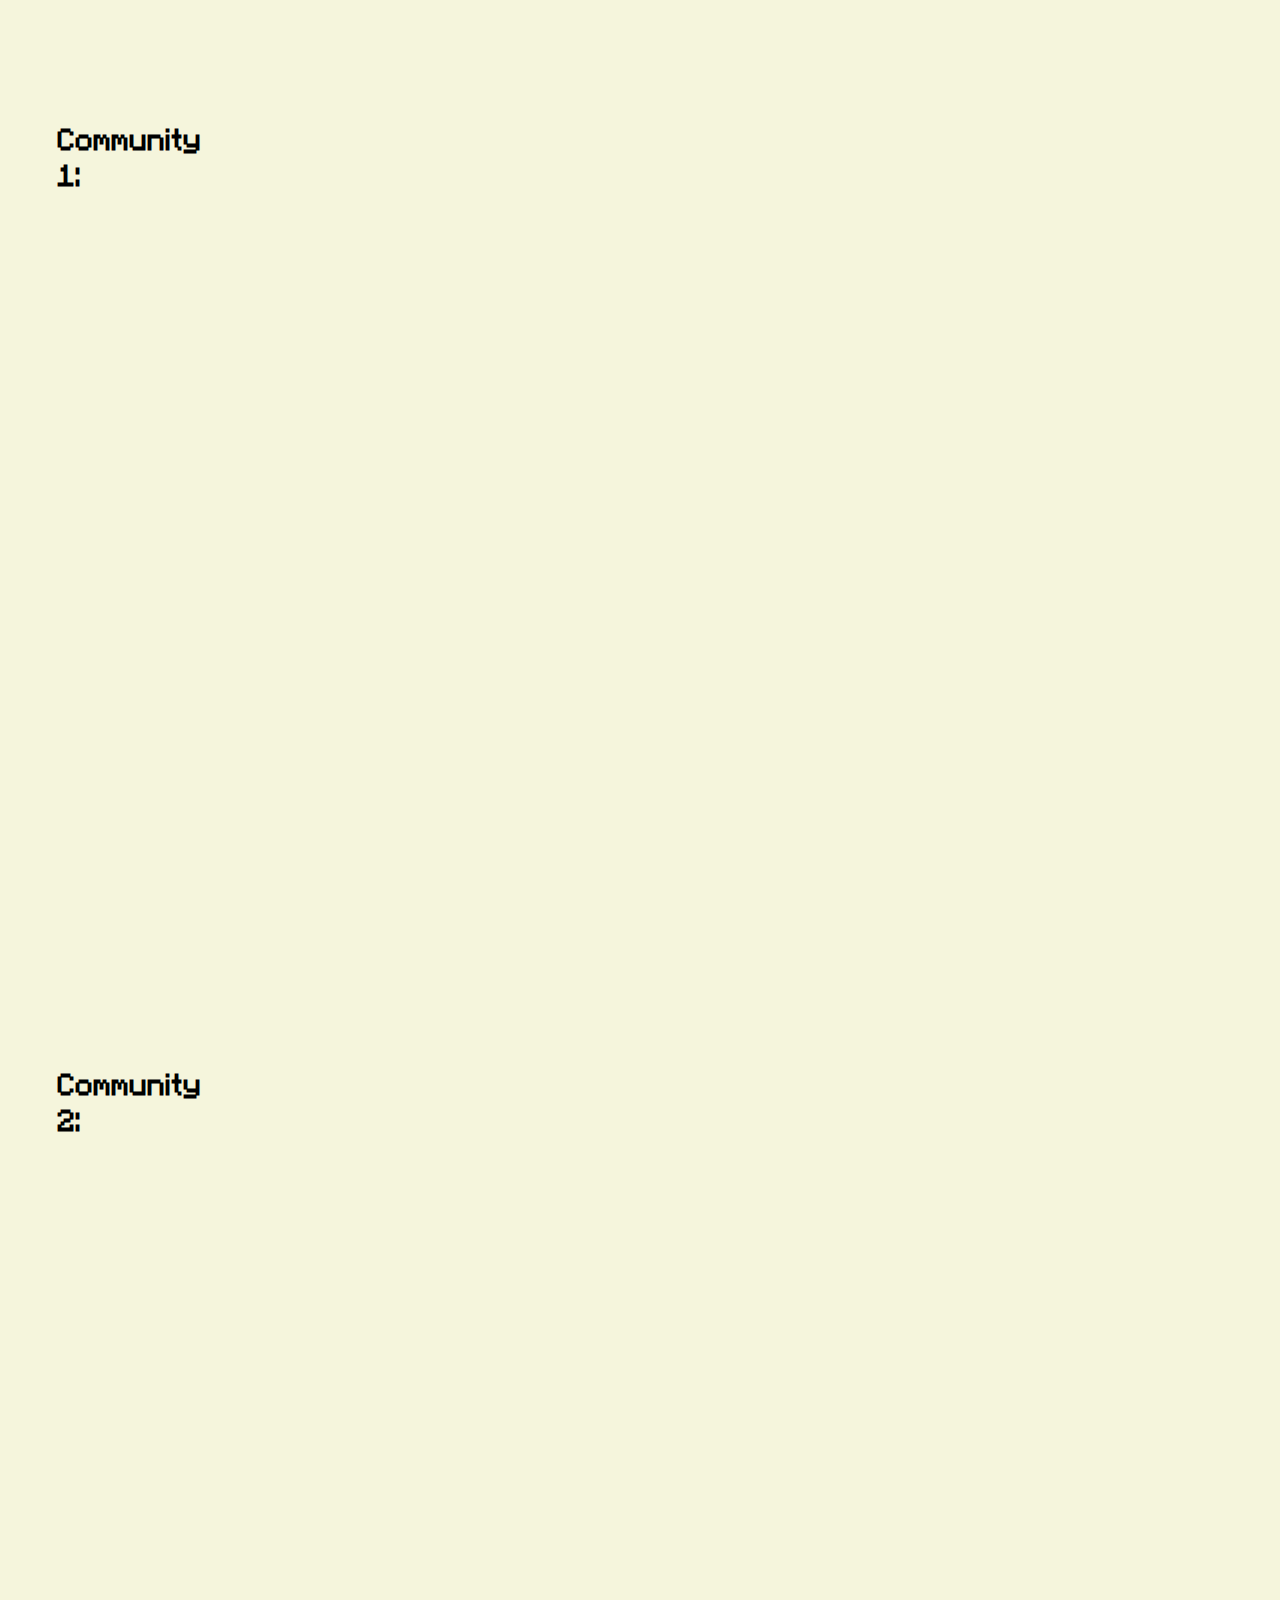
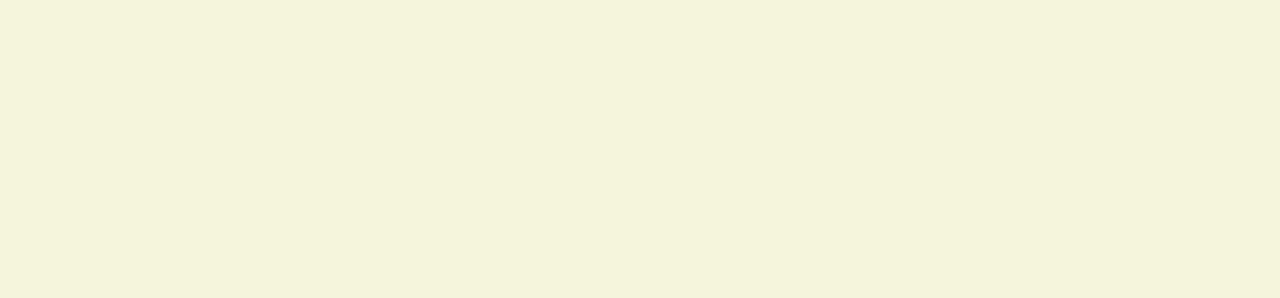
==== community.html @ 1f144e31 "initial commit" ====
<!DOCTYPE html>
<html lang="en">
<head>
    <meta charset="UTF-8">
    <meta name="viewport" content="width=device-width, initial-scale=1.0">
    <title>Forensic</title>
    <link rel="stylesheet" href="css/forensic.css">
</head>
<body>
    <div class="F">
        <h2 id="namepdf">Community 1:</h2><iframe id="PDF" src="Papers/COMMUNITY MEDICINE -  PAPER 1 COMPILED PDF.pdf" frameborder="0"></iframe>
    </div>
    <div class="F">
        <h2 id="namepdf">Community 2:</h2><iframe id="PDF" src="Papers/COMMUNITY MEDICINE - PAPER 2 COMPILED PDF.pdf" frameborder="0"></iframe>
    </div>
</body>
</html>
---- css/forensic.css ----
@font-face {
    font-family: Minecraftia;
    src: url(Minecraftia.ttf);
}

body {
    background-color: beige;
    font-family: 'Minecraftia';
    font-weight: normal;
    font-style: normal; 
}

.Heading {
    text-align: center;
    padding-top: 20px;
}

#PDF {
    display: flex;
    width: 1000px;
    height: 895px;
    margin-left: 100px;
}

.F {
    display: flex;
    margin-top: 50px;

}

#namepdf{
    padding: 50px
}
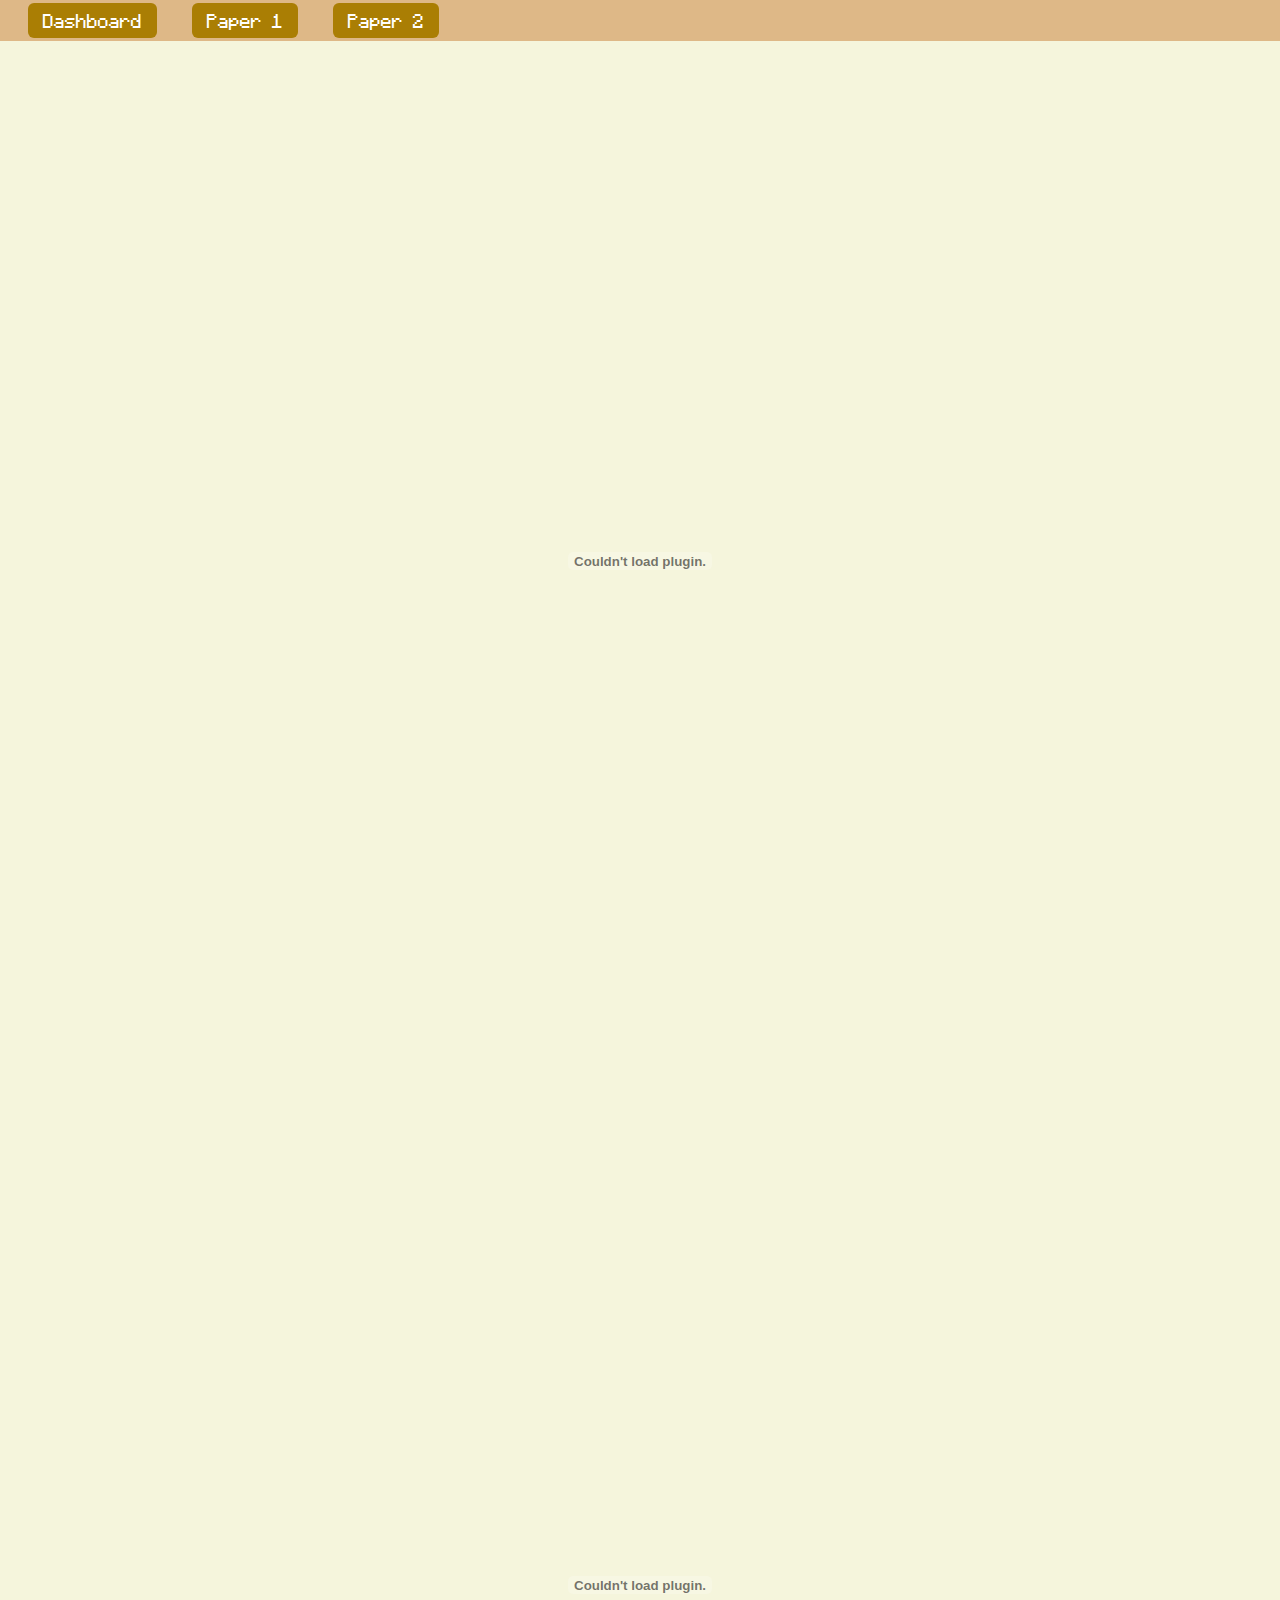
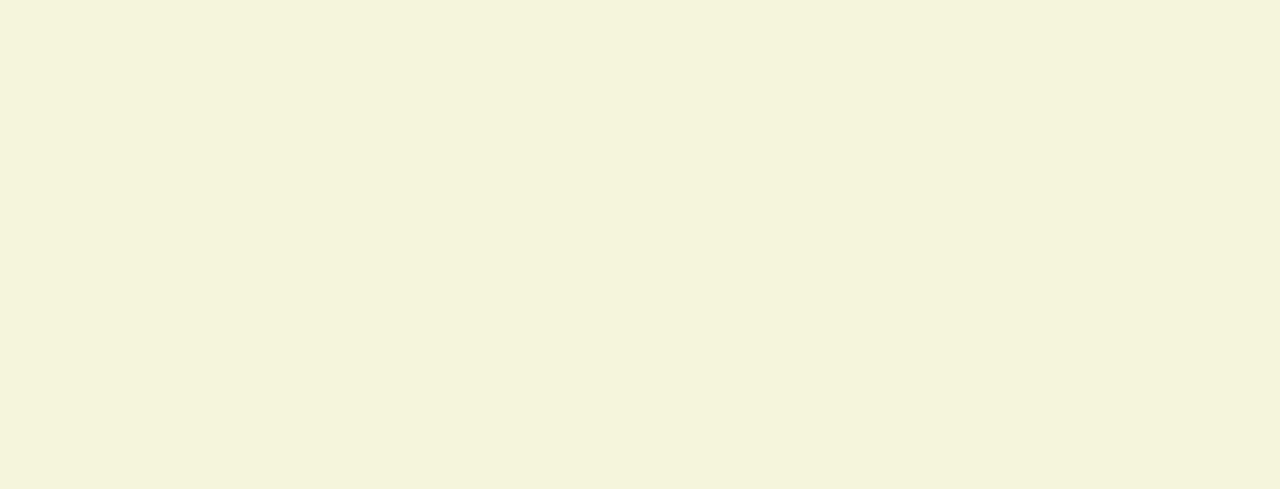
==== commit 23b842d0: "updated community" ====
--- a/community.html
+++ b/community.html
@@ -3,15 +3,21 @@
 <head>
     <meta charset="UTF-8">
     <meta name="viewport" content="width=device-width, initial-scale=1.0">
-    <title>Forensic</title>
+    <title>Commmunity</title>
     <link rel="stylesheet" href="css/forensic.css">
+    <script src="script.js" defer></script>
 </head>
 <body>
-    <div class="F">
-        <h2 id="namepdf">Community 1:</h2><iframe id="PDF" src="Papers/COMMUNITY MEDICINE -  PAPER 1 COMPILED PDF.pdf" frameborder="0"></iframe>
+    <div class="navbar">
+        <a href="index.html"><button>Dashboard</button></a>
+        <button id="paperbutton" data-tab-target="#paper1">Paper 1</button>
+        <button id="paperbutton" data-tab-target="#paper2">Paper 2</button>
     </div>
-    <div class="F">
-        <h2 id="namepdf">Community 2:</h2><iframe id="PDF" src="Papers/COMMUNITY MEDICINE - PAPER 2 COMPILED PDF.pdf" frameborder="0"></iframe>
+    <div class="F" id="paper1">
+        <embed src="Papers/COMMUNITY MEDICINE -  PAPER 1 COMPILED PDF.pdf#toolbar=0" height="1000" width="900"/> 
+    </div>
+    <div class="F" id="paper2">    
+        <embed src="Papers/COMMUNITY MEDICINE -  PAPER 1 COMPILED PDF.pdf#toolbar=0" height="1000" width="900"/> 
     </div>
 </body>
 </html>--- a/css/forensic.css
+++ b/css/forensic.css
@@ -8,6 +8,7 @@
     font-family: 'Minecraftia';
     font-weight: normal;
     font-style: normal; 
+    margin: 0px;
 }
 
 .Heading {
@@ -15,19 +16,52 @@
     padding-top: 20px;
 }
 
-#PDF {
-    display: flex;
-    width: 1000px;
-    height: 895px;
-    margin-left: 100px;
+.navbar {
+    border: burlywood solid;
+    background-color: burlywood;
+    overflow: hidden;
+    height: 35px;
 }
 
 .F {
-    display: flex;
-    margin-top: 50px;
-
+    max-width: fit-content;
+    margin-left: auto;
+    margin-right: auto;
+    margin-top: 20px;
 }
 
-#namepdf{
-    padding: 50px
+button {
+  font-family: Minecraftia;
+  padding: 6px 15px;
+  margin-left: 25px;
+  font-size: 15px;
+  text-align: center;
+  cursor: pointer;
+  outline: none;
+  color: #fff;
+  background-color: #aa7e04;
+  border: none;
+  border-radius: 6px;
 }
+
+button:hover {background-color: #3e8e41}
+
+button:active {
+  background-color: #523107;
+  box-shadow: 0 5px #666;
+  transform: translateY(4px);
+}
+
+.forensic{
+    max-width: fit-content;
+    margin-left: auto;
+    margin-right: auto;
+    margin-top: 100px;
+}
+
+.community{
+   max-width: fit-content;
+    margin-left: auto;
+    margin-right: auto;
+    margin-top: 50px; 
+}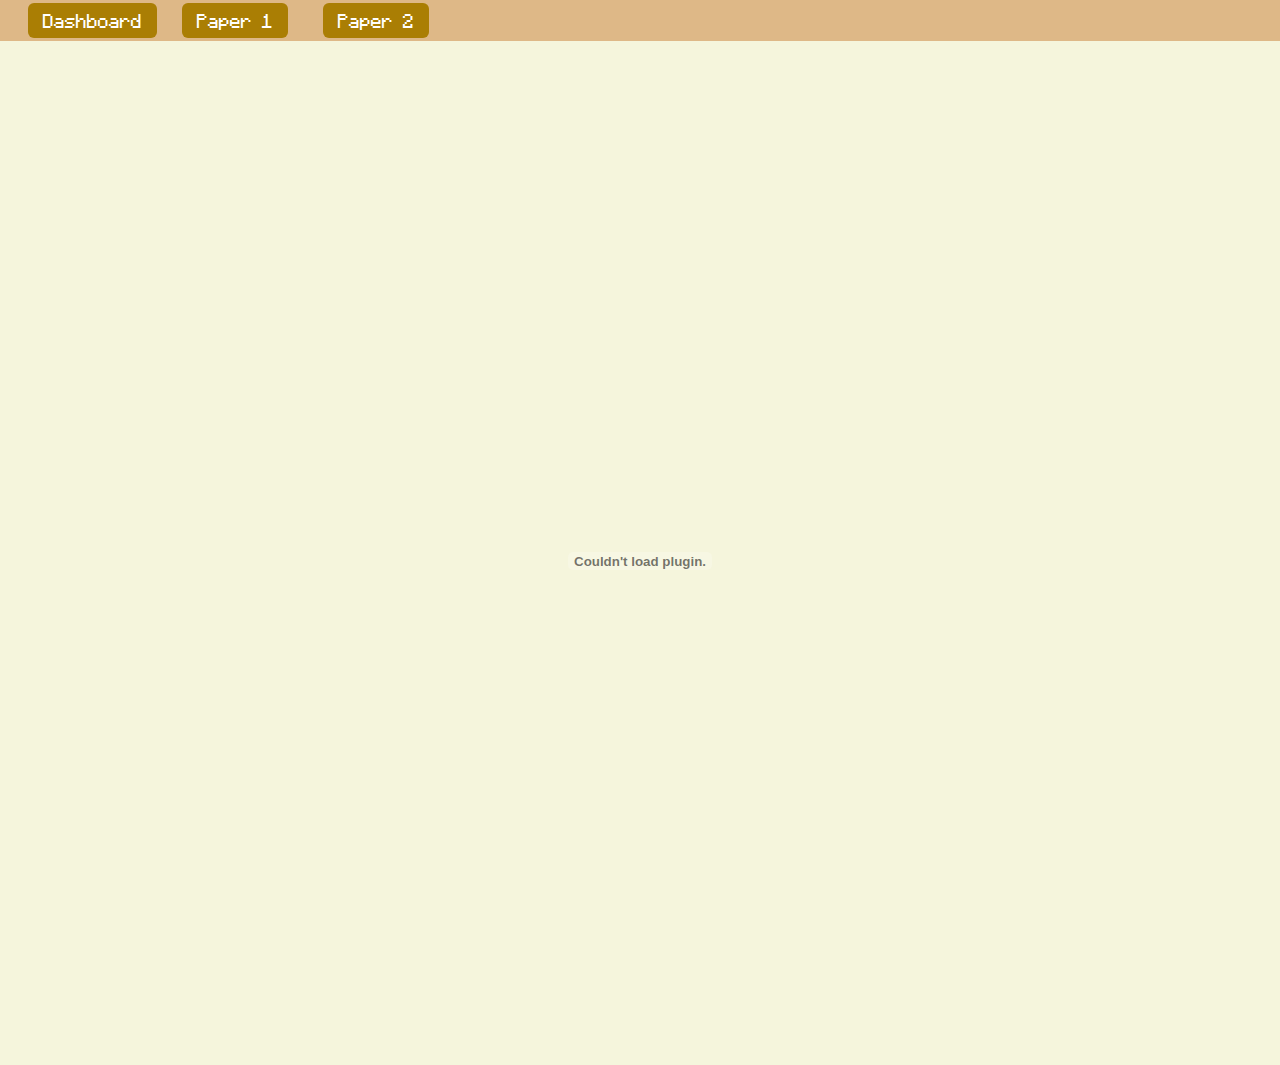
==== commit efdb4cd5: "Added tabs to Community" ====
--- a/community.html
+++ b/community.html
@@ -5,19 +5,40 @@
     <meta name="viewport" content="width=device-width, initial-scale=1.0">
     <title>Commmunity</title>
     <link rel="stylesheet" href="css/forensic.css">
-    <script src="script.js" defer></script>
 </head>
 <body>
-    <div class="navbar">
+    <div class="navbar"> 
         <a href="index.html"><button>Dashboard</button></a>
-        <button id="paperbutton" data-tab-target="#paper1">Paper 1</button>
-        <button id="paperbutton" data-tab-target="#paper2">Paper 2</button>
+        <div class="tabs">
+        <button data-tab-target="#paper1" class="tab">Paper 1</button>
+        <button data-tab-target="#paper2" class="tab">Paper 2</button>
+        </div>
     </div>
-    <div class="F" id="paper1">
+    <div class="tab-content">
+    <div id="paper1" data-tab-content class="active">
         <embed src="Papers/COMMUNITY MEDICINE -  PAPER 1 COMPILED PDF.pdf#toolbar=0" height="1000" width="900"/> 
     </div>
-    <div class="F" id="paper2">    
-        <embed src="Papers/COMMUNITY MEDICINE -  PAPER 1 COMPILED PDF.pdf#toolbar=0" height="1000" width="900"/> 
+    <div id="paper2" data-tab-content>    
+        <embed src="Papers/COMMUNITY MEDICINE - PAPER 2 COMPILED PDF.pdf" height="1000" width="900"/> 
+    </div>
     </div>
 </body>
+<script>
+    const tabs = document.querySelectorAll('[data-tab-target]')
+    const tabContents = document.querySelectorAll('[data-tab-content]')
+
+    tabs.forEach(tab => {
+        tab.addEventListener('click', () => {
+            const target = document.querySelector(tab.dataset.tabTarget)
+            tabContents.forEach(tabContent => {
+                tabContent.classList.remove('active')
+            })
+            tabs.forEach(tab => {
+                tab.classList.remove('active')
+            })
+            tab.classList.add('active')
+            target.classList.add('active')
+    })
+})
+</script>
 </html>--- a/css/forensic.css
+++ b/css/forensic.css
@@ -21,6 +21,7 @@
     background-color: burlywood;
     overflow: hidden;
     height: 35px;
+    display: flex;
 }
 
 .F {
@@ -52,16 +53,28 @@
   transform: translateY(4px);
 }
 
-.forensic{
+[data-tab-content]{
+    display: none;
+}
+
+.active[data-tab-content]{
+    display: block;
+}
+
+.active[data-tab-target]{
+    background-color: #3e8e41;
+}
+
+#paper1 {
     max-width: fit-content;
     margin-left: auto;
     margin-right: auto;
-    margin-top: 100px;
+    margin-top: 20px;
 }
 
-.community{
-   max-width: fit-content;
+#paper2 {
+    max-width: fit-content;
     margin-left: auto;
     margin-right: auto;
-    margin-top: 50px; 
+    margin-top: 20px;
 }